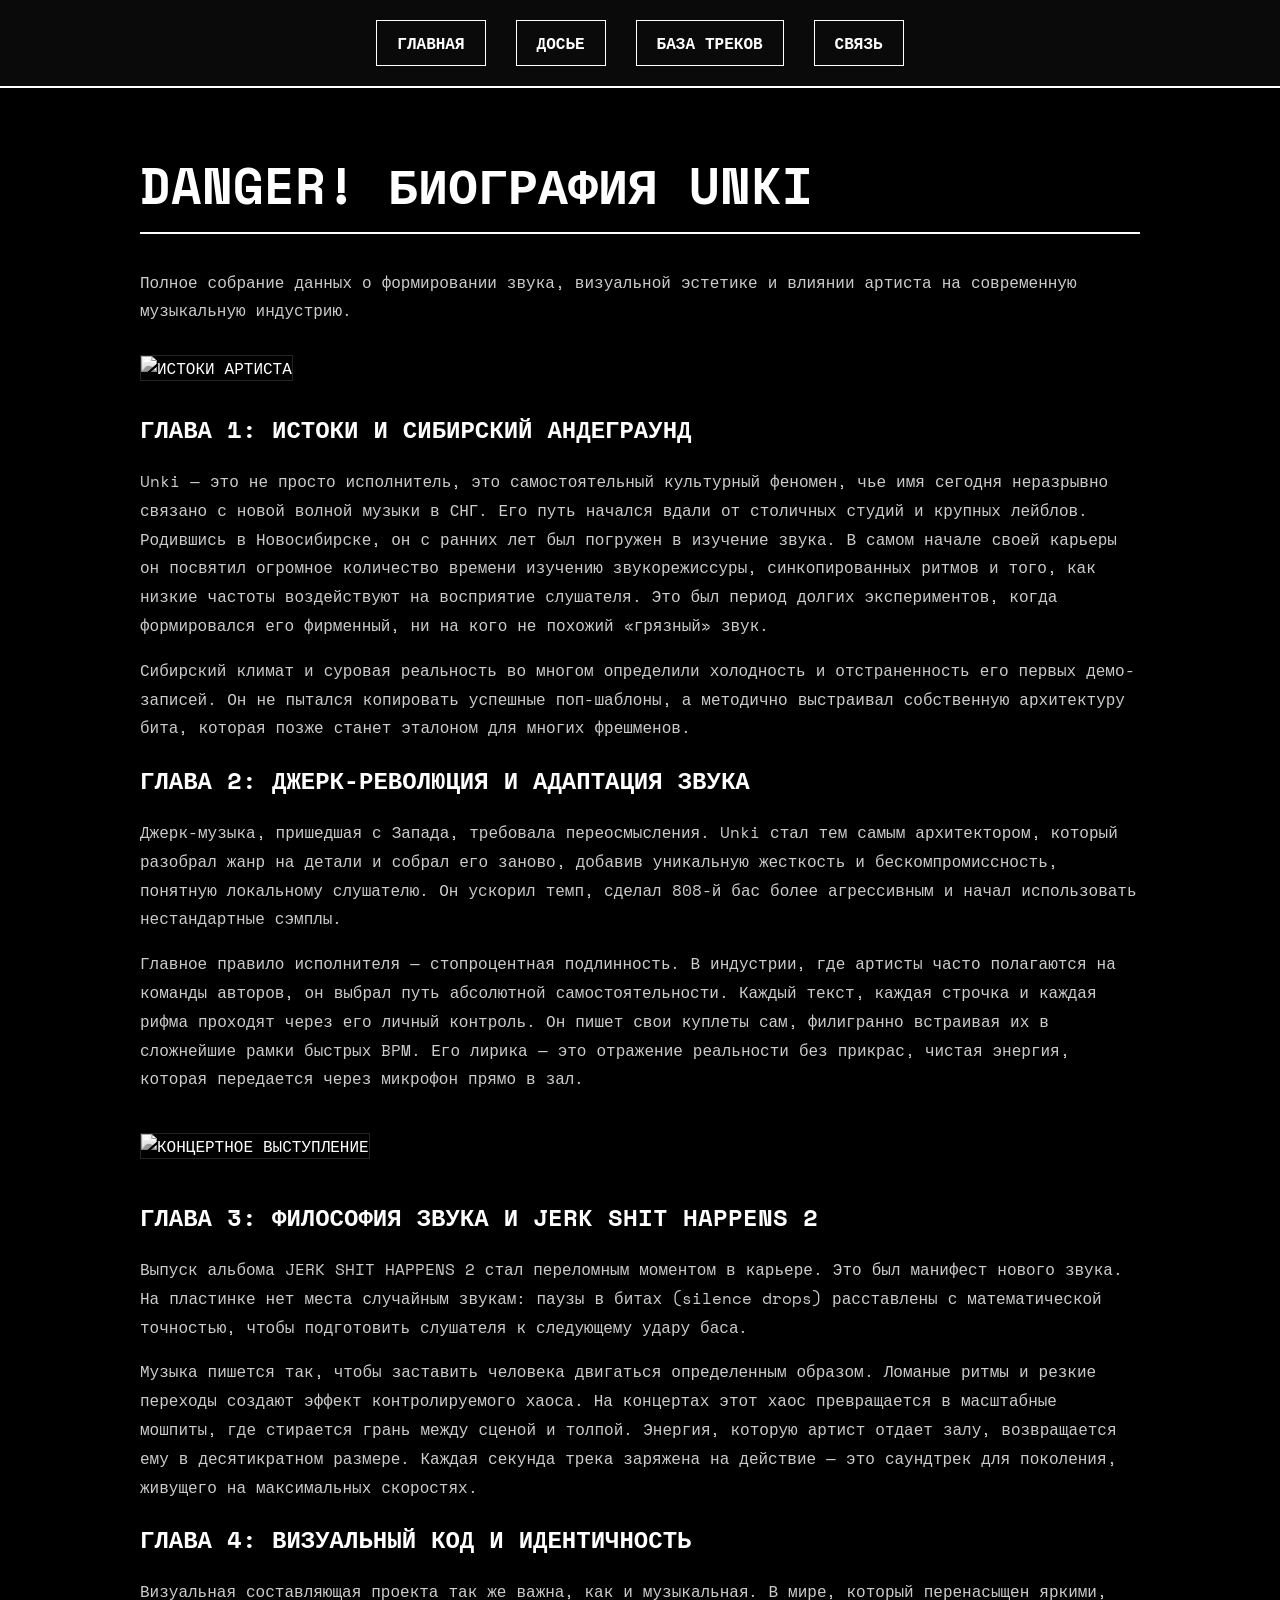
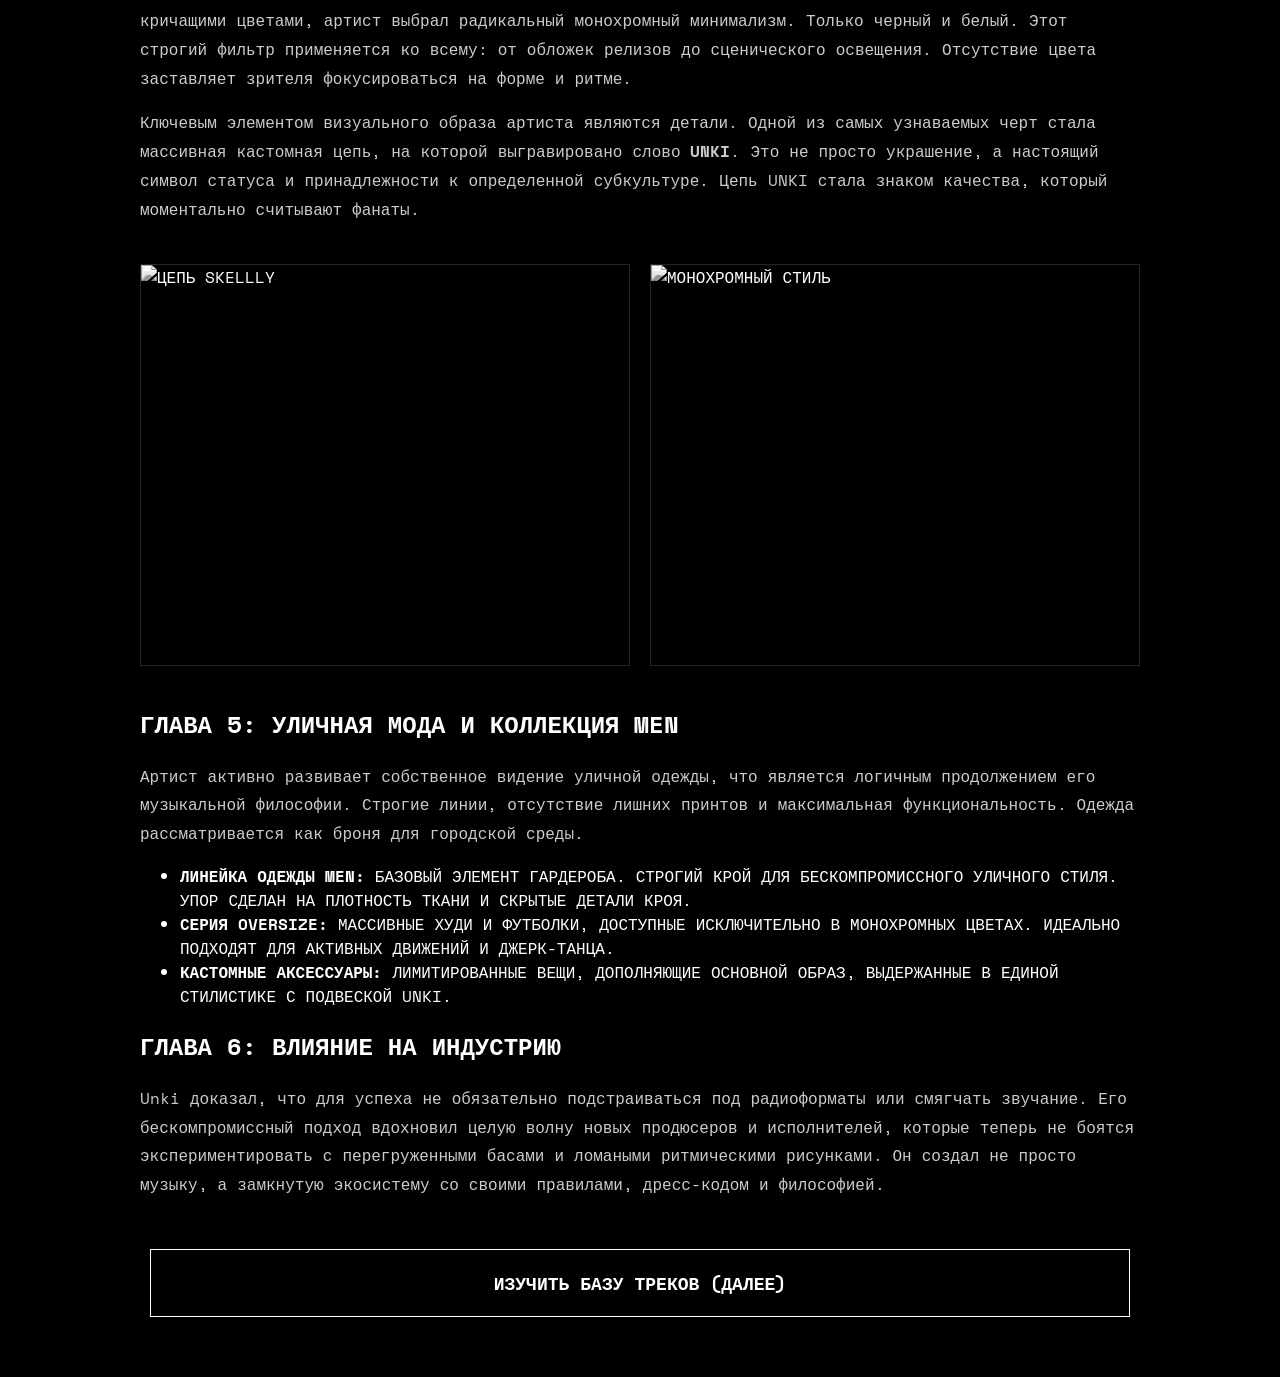
==== bio.html @ b831f55c "Add files via upload" ====
<!DOCTYPE html>
<html lang="ru">
<head>
    <meta charset="UTF-8">
    <title>UNKI - Полное Досье</title>
    <link rel="stylesheet" href="style.css">
</head>
<body>

    <div class="menu">
        <a href="index.html" class="button">Главная</a>
        <a href="bio.html" class="button">Досье</a>
        <a href="tracks.html" class="button">База треков</a>
        <a href="contacts.html" class="button">Связь</a>
    </div>

    <div class="container">
        <h1>DANGER! БИОГРАФИЯ UNKI</h1>
        <p>Полное собрание данных о формировании звука, визуальной эстетике и влиянии артиста на современную музыкальную индустрию.</p>
        
        <div style="margin: 30px 0;">
            <img src="images/unkimen.jpg" alt="Истоки артиста">
        </div>

        <h2>Глава 1: Истоки и Сибирский Андеграунд</h2>
        <p>Unki — это не просто исполнитель, это самостоятельный культурный феномен, чье имя сегодня неразрывно связано с новой волной музыки в СНГ. Его путь начался вдали от столичных студий и крупных лейблов. Родившись в Новосибирске, он с ранних лет был погружен в изучение звука. В самом начале своей карьеры он посвятил огромное количество времени изучению звукорежиссуры, синкопированных ритмов и того, как низкие частоты воздействуют на восприятие слушателя. Это был период долгих экспериментов, когда формировался его фирменный, ни на кого не похожий «грязный» звук.</p>
        <p>Сибирский климат и суровая реальность во многом определили холодность и отстраненность его первых демо-записей. Он не пытался копировать успешные поп-шаблоны, а методично выстраивал собственную архитектуру бита, которая позже станет эталоном для многих фрешменов.</p>

        <h2>Глава 2: Джерк-Революция и Адаптация Звука</h2>
        <p>Джерк-музыка, пришедшая с Запада, требовала переосмысления. Unki стал тем самым архитектором, который разобрал жанр на детали и собрал его заново, добавив уникальную жесткость и бескомпромиссность, понятную локальному слушателю. Он ускорил темп, сделал 808-й бас более агрессивным и начал использовать нестандартные сэмплы.</p>
        <p>Главное правило исполнителя — стопроцентная подлинность. В индустрии, где артисты часто полагаются на команды авторов, он выбрал путь абсолютной самостоятельности. Каждый текст, каждая строчка и каждая рифма проходят через его личный контроль. Он пишет свои куплеты сам, филигранно встраивая их в сложнейшие рамки быстрых BPM. Его лирика — это отражение реальности без прикрас, чистая энергия, которая передается через микрофон прямо в зал.</p>

        <div style="margin: 40px 0;">
            <img src="images/Unki1.png" alt="Концертное выступление">
        </div>

        <h2>Глава 3: Философия Звука и JERK SHIT HAPPENS 2</h2>
        <p>Выпуск альбома JERK SHIT HAPPENS 2 стал переломным моментом в карьере. Это был манифест нового звука. На пластинке нет места случайным звукам: паузы в битах (silence drops) расставлены с математической точностью, чтобы подготовить слушателя к следующему удару баса.</p>
        <p>Музыка пишется так, чтобы заставить человека двигаться определенным образом. Ломаные ритмы и резкие переходы создают эффект контролируемого хаоса. На концертах этот хаос превращается в масштабные мошпиты, где стирается грань между сценой и толпой. Энергия, которую артист отдает залу, возвращается ему в десятикратном размере. Каждая секунда трека заряжена на действие — это саундтрек для поколения, живущего на максимальных скоростях.</p>

        <h2>Глава 4: Визуальный Код и Идентичность</h2>
        <p>Визуальная составляющая проекта так же важна, как и музыкальная. В мире, который перенасыщен яркими, кричащими цветами, артист выбрал радикальный монохромный минимализм. Только черный и белый. Этот строгий фильтр применяется ко всему: от обложек релизов до сценического освещения. Отсутствие цвета заставляет зрителя фокусироваться на форме и ритме.</p>
        <p>Ключевым элементом визуального образа артиста являются детали. Одной из самых узнаваемых черт стала массивная кастомная цепь, на которой выгравировано слово <strong>UNKI</strong>. Это не просто украшение, а настоящий символ статуса и принадлежности к определенной субкультуре. Цепь UNKI стала знаком качества, который моментально считывают фанаты.</p>

        <div style="display: flex; gap: 20px; margin: 40px 0;">
            <img src="images/Unki2.jpg" alt="Цепь skellly" style="flex: 1; object-fit: cover; height: 400px;">
            <img src="images/Unki3.jpg" alt="Монохромный стиль" style="flex: 1; object-fit: cover; height: 400px;">
        </div>

        <h2>Глава 5: Уличная Мода и Коллекция men</h2>
        <p>Артист активно развивает собственное видение уличной одежды, что является логичным продолжением его музыкальной философии. Строгие линии, отсутствие лишних принтов и максимальная функциональность. Одежда рассматривается как броня для городской среды.</p>
        <ul>
            <li><strong>Линейка одежды men:</strong> Базовый элемент гардероба. Строгий крой для бескомпромиссного уличного стиля. Упор сделан на плотность ткани и скрытые детали кроя.</li>
            <li><strong>Серия OVERSIZE:</strong> Массивные худи и футболки, доступные исключительно в монохромных цветах. Идеально подходят для активных движений и джерк-танца.</li>
            <li><strong>Кастомные аксессуары:</strong> Лимитированные вещи, дополняющие основной образ, выдержанные в единой стилистике с подвеской unki.</li>
        </ul>

        <h2>Глава 6: Влияние на Индустрию</h2>
        <p>Unki доказал, что для успеха не обязательно подстраиваться под радиоформаты или смягчать звучание. Его бескомпромиссный подход вдохновил целую волну новых продюсеров и исполнителей, которые теперь не боятся экспериментировать с перегруженными басами и ломаными ритмическими рисунками. Он создал не просто музыку, а замкнутую экосистему со своими правилами, дресс-кодом и философией.</p>

        <a href="tracks.html" class="button" style="display: block; text-align: center; margin-top: 50px; padding: 20px; font-size: 18px;">ИЗУЧИТЬ БАЗУ ТРЕКОВ (ДАЛЕЕ)</a>
    </div>

</body>
</html>
---- style.css ----
@import url('https://fonts.googleapis.com/css2?family=Space+Mono:ital,wght@0,400;0,700;1,400&display=swap');

/* Глобальные настройки */
body {
    background-color: #000000;
    color: #ffffff;
    font-family: 'Space Mono', monospace;
    margin: 0;
    padding: 0;
    text-transform: uppercase;
    /* Скрываем горизонтальную прокрутку из-за анимаций */
    overflow-x: hidden; 
}

/* Навигация (меню) - теперь прилипает ниже заголовка */
.menu {
    background-color: #0a0a0a;
    border-bottom: 2px solid #ffffff;
    padding: 20px;
    text-align: center;
    position: sticky;
    top: 0;
    z-index: 100;
}

.button {
    background-color: transparent;
    color: #ffffff;
    border: 1px solid #ffffff;
    padding: 10px 20px;
    text-decoration: none;
    margin: 0 10px;
    font-weight: bold;
    display: inline-block;
    transition: all 0.3s ease;
    cursor: pointer;
    font-family: 'Space Mono', monospace;
}

.button:hover {
    background-color: #ffffff;
    color: #000000;
    transform: scale(1.05);
}

/* Контейнеры для контента */
.container {
    max-width: 1000px;
    margin: 40px auto;
    padding: 20px;
}

/* ========================================= */
/* НОВЫЕ СТИЛИ ДЛЯ АНИМИРОВАННОГО ЗАГОЛОВКА */
/* ========================================= */

/* Секция огромного заголовка на главной */
.hero-header {
    width: 100%;
    text-align: center;
    padding: 80px 0 40px 0; /* Отступы сверху и снизу */
    background: #000;
    position: relative;
    overflow: hidden;
}

/* Базовый стиль огромного заголовка */
.glitch-title {
    font-family: 'Space Mono', monospace;
    color: #fff;
    /* Огромный размер, масштабируемый в зависимости от ширины экрана */
    font-size: 18vw; 
    font-weight: 900;
    position: relative;
    letter-spacing: -0.05em;
    margin: 0;
    display: inline-block;
    /* Постоянная анимация пульсации и сдвига */
    animation: glitch-skew 1s infinite linear alternate-reverse;
}

/* Псевдоэлементы для создания эффекта сбоя и расслоения */
.glitch-title::before, .glitch-title::after {
    content: attr(data-text); /* Берет текст из HTML атрибута data-text */
    position: absolute;
    top: 0;
    left: 0;
    width: 100%;
    height: 100%;
    opacity: 0.8;
}

/* Безумная анимация хроматической аберрации (сдвига слоев) */
.glitch-title::before {
    animation: glitch-anim-1 2.5s infinite linear alternate-reverse;
    text-shadow: -3px 0 #888; /* Сдвиг серого слоя влево */
    clip-path: polygon(0 0, 100% 0, 100% 33%, 0 33%); /* Видима только верхняя треть */
    left: 3px;
}

.glitch-title::after {
    animation: glitch-anim-2 3.5s infinite linear alternate-reverse;
    text-shadow: 3px 0 #fff; /* Сдвиг белого слоя вправо */
    clip-path: polygon(0 67%, 100% 67%, 100% 100%, 0 100%); /* Видима только нижняя треть */
    left: -3px;
}

/* --- Определение ключевых кадров анимаций --- */

/* Анимация сдвига основного текста */
@keyframes glitch-skew {
    0% { transform: skew(0deg); }
    10% { transform: skew(0deg); }
    11% { transform: skew(-3deg) scaleY(1.1); }
    12% { transform: skew(0deg); }
    50% { transform: skew(0deg); }
    51% { transform: skew(4deg) scaleX(0.9); }
    52% { transform: skew(0deg); }
    100% { transform: skew(0deg); }
}

/* Анимация быстрого мерцания clip-path для верхнего слоя */
@keyframes glitch-anim-1 {
    0% { clip-path: polygon(0 20%, 100% 20%, 100% 20%, 0 20%); }
    5% { clip-path: polygon(0 0, 100% 0, 100% 33%, 0 33%); }
    10% { clip-path: polygon(0 10%, 100% 10%, 100% 40%, 0 40%); }
    15% { clip-path: polygon(0 50%, 100% 50%, 100% 60%, 0 60%); }
    /* ... быстрое мерцание продолжается ... */
    100% { clip-path: polygon(0 0, 100% 0, 100% 33%, 0 33%); }
}

/* Анимация быстрого мерцания clip-path для нижнего слоя */
@keyframes glitch-anim-2 {
    0% { clip-path: polygon(0 80%, 100% 80%, 100% 80%, 0 80%); }
    5% { clip-path: polygon(0 67%, 100% 67%, 100% 100%, 0 100%); }
    10% { clip-path: polygon(0 60%, 100% 60%, 100% 90%, 0 90%); }
    15% { clip-path: polygon(0 40%, 100% 40%, 100% 50%, 0 50%); }
    /* ... быстрое мерцание продолжается ... */
    100% { clip-path: polygon(0 67%, 100% 67%, 100% 100%, 0 100%); }
}

/* ========================================= */
/* КОНЕЦ НОВЫХ СТИЛЕЙ */
/* ========================================= */

/* Остальные существующие стили заголовков (используются на других страницах) */
h1 {
    font-size: 50px;
    border-bottom: 2px solid #fff;
    padding-bottom: 10px;
    margin-top: 0;
}

/* Обычный glitch на hover для заголовков на других страницах */
@keyframes normal-glitch {
    0% { text-shadow: 2px 0 #fff, -2px 0 #333; }
    50% { text-shadow: -2px 0 #fff, 2px 0 #333; }
    100% { text-shadow: 2px 0 #fff, -2px 0 #333; }
}

h1:hover {
    animation: normal-glitch 0.2s infinite;
}

p {
    font-size: 16px;
    line-height: 1.8;
    color: #cccccc;
    text-transform: none;
}

img {
    max-width: 100%;
    border: 1px solid #333;
    filter: grayscale(100%) contrast(120%);
    transition: 0.5s;
}

img:hover {
    filter: grayscale(100%) contrast(150%) brightness(1.2);
}

table {
    width: 100%;
    border-collapse: collapse;
    margin-top: 30px;
}

th, td {
    border: 1px solid #333;
    padding: 15px;
    text-align: left;
    font-family: 'Space Mono', monospace;
}

th {
    background-color: #ffffff;
    color: #000000;
}

tr:hover td {
    background-color: #111111;
}

input, textarea {
    width: 100%;
    padding: 15px;
    background: #050505;
    border: 1px solid #555;
    color: #fff;
    margin-bottom: 20px;
    font-family: 'Space Mono', monospace;
    box-sizing: border-box;
}

input:focus, textarea:focus {
    border-color: #fff;
    outline: none;
}
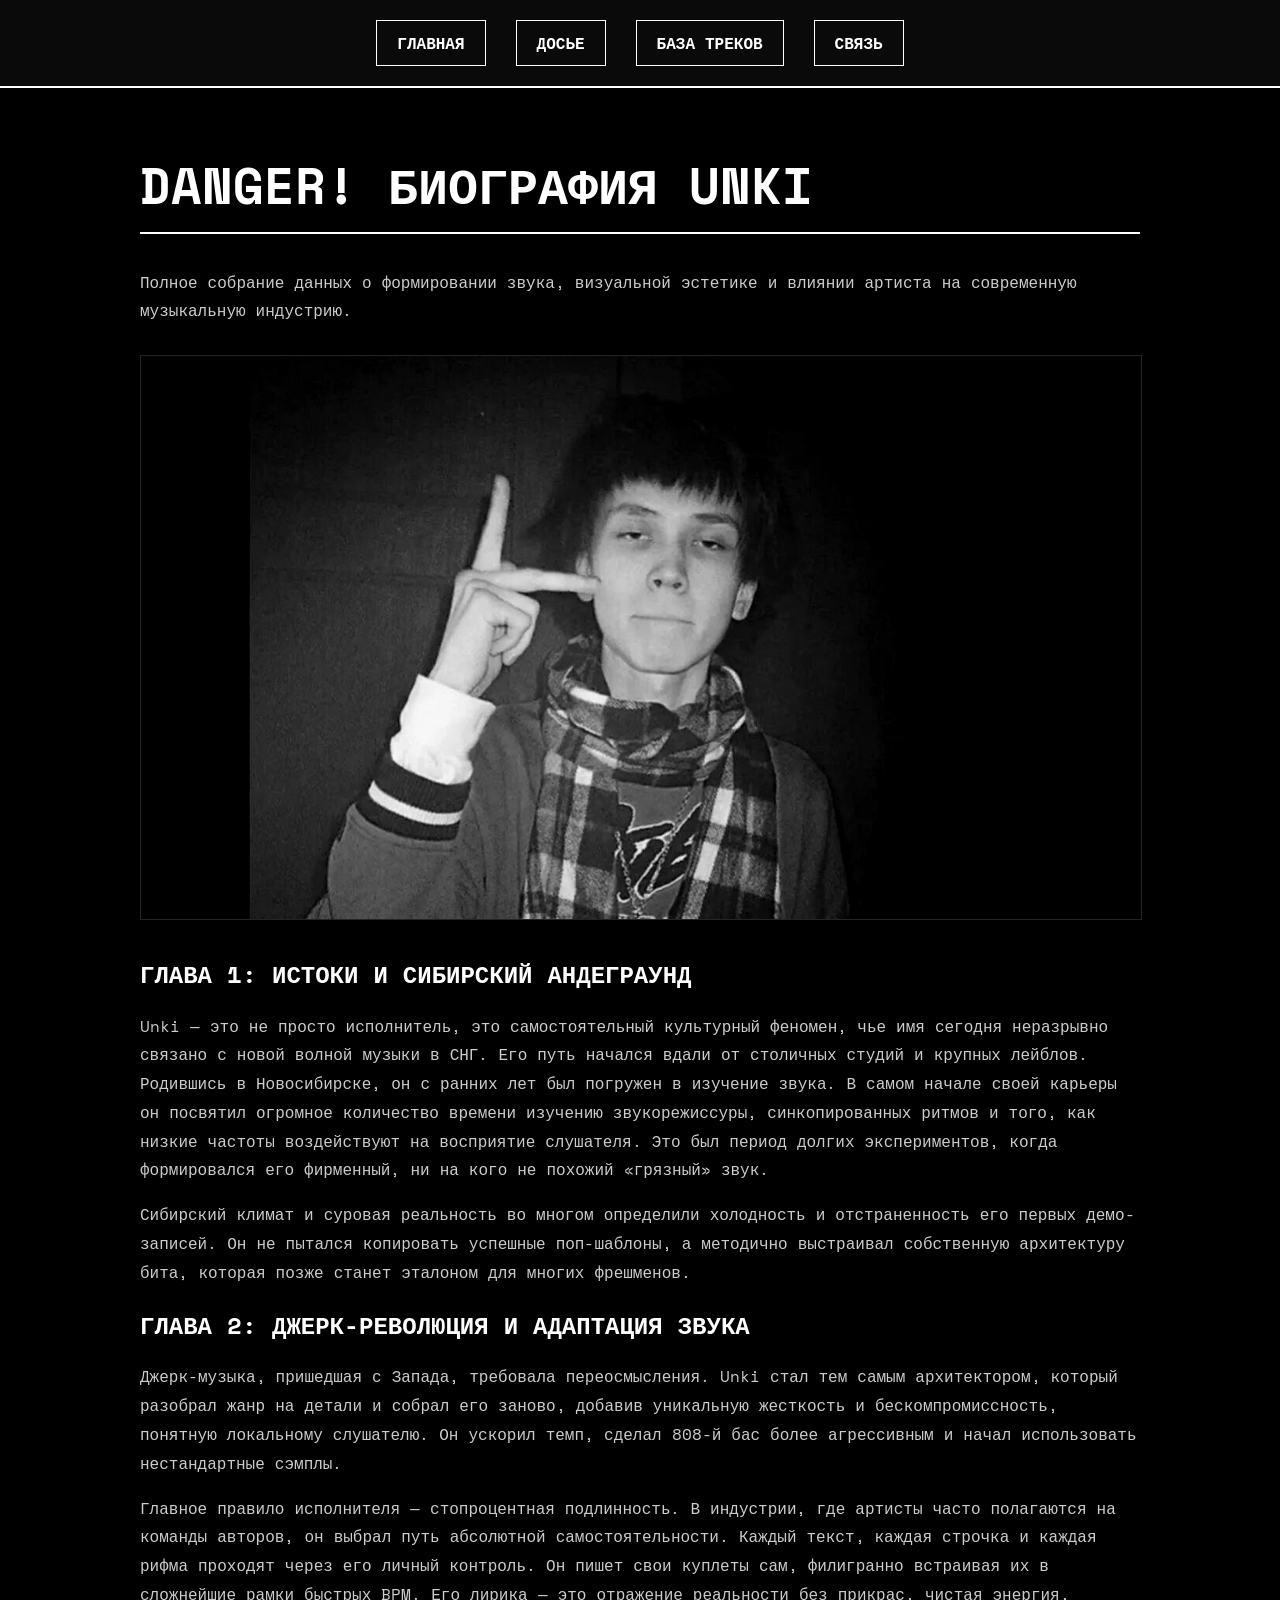
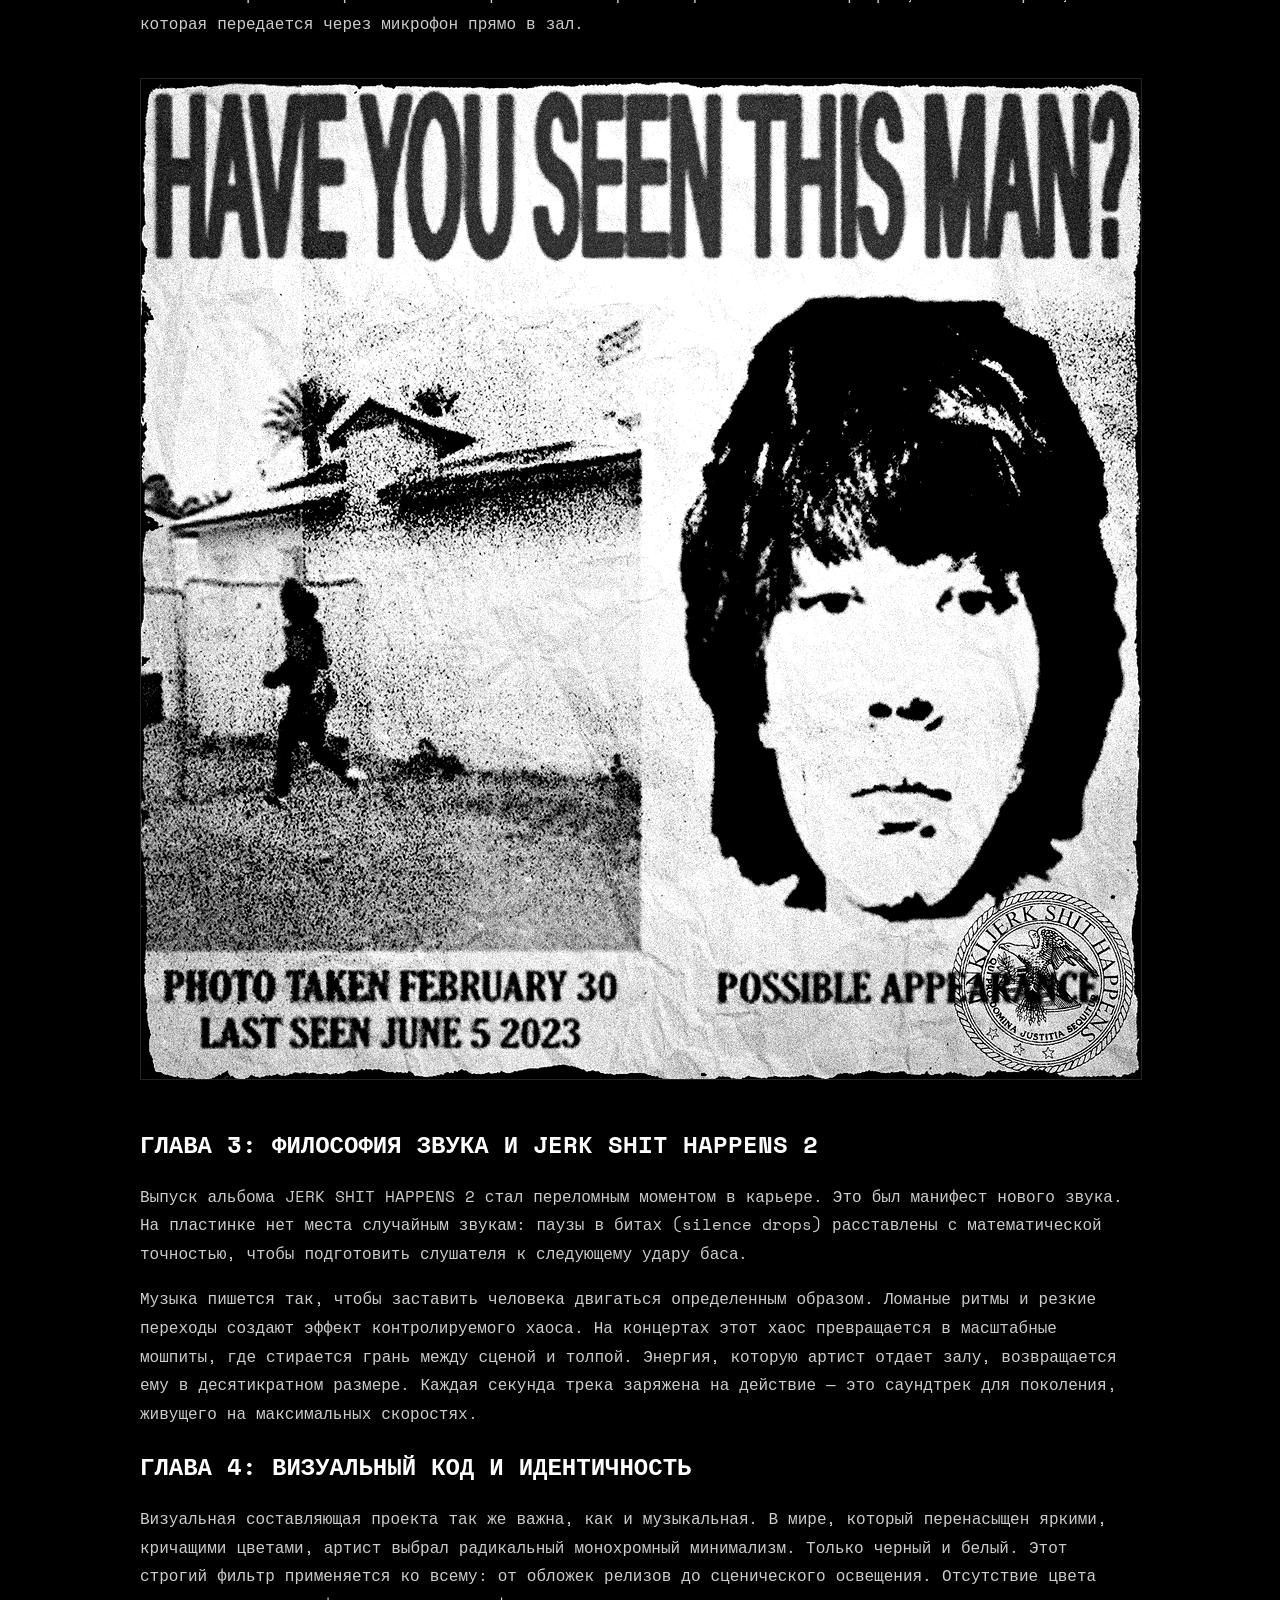
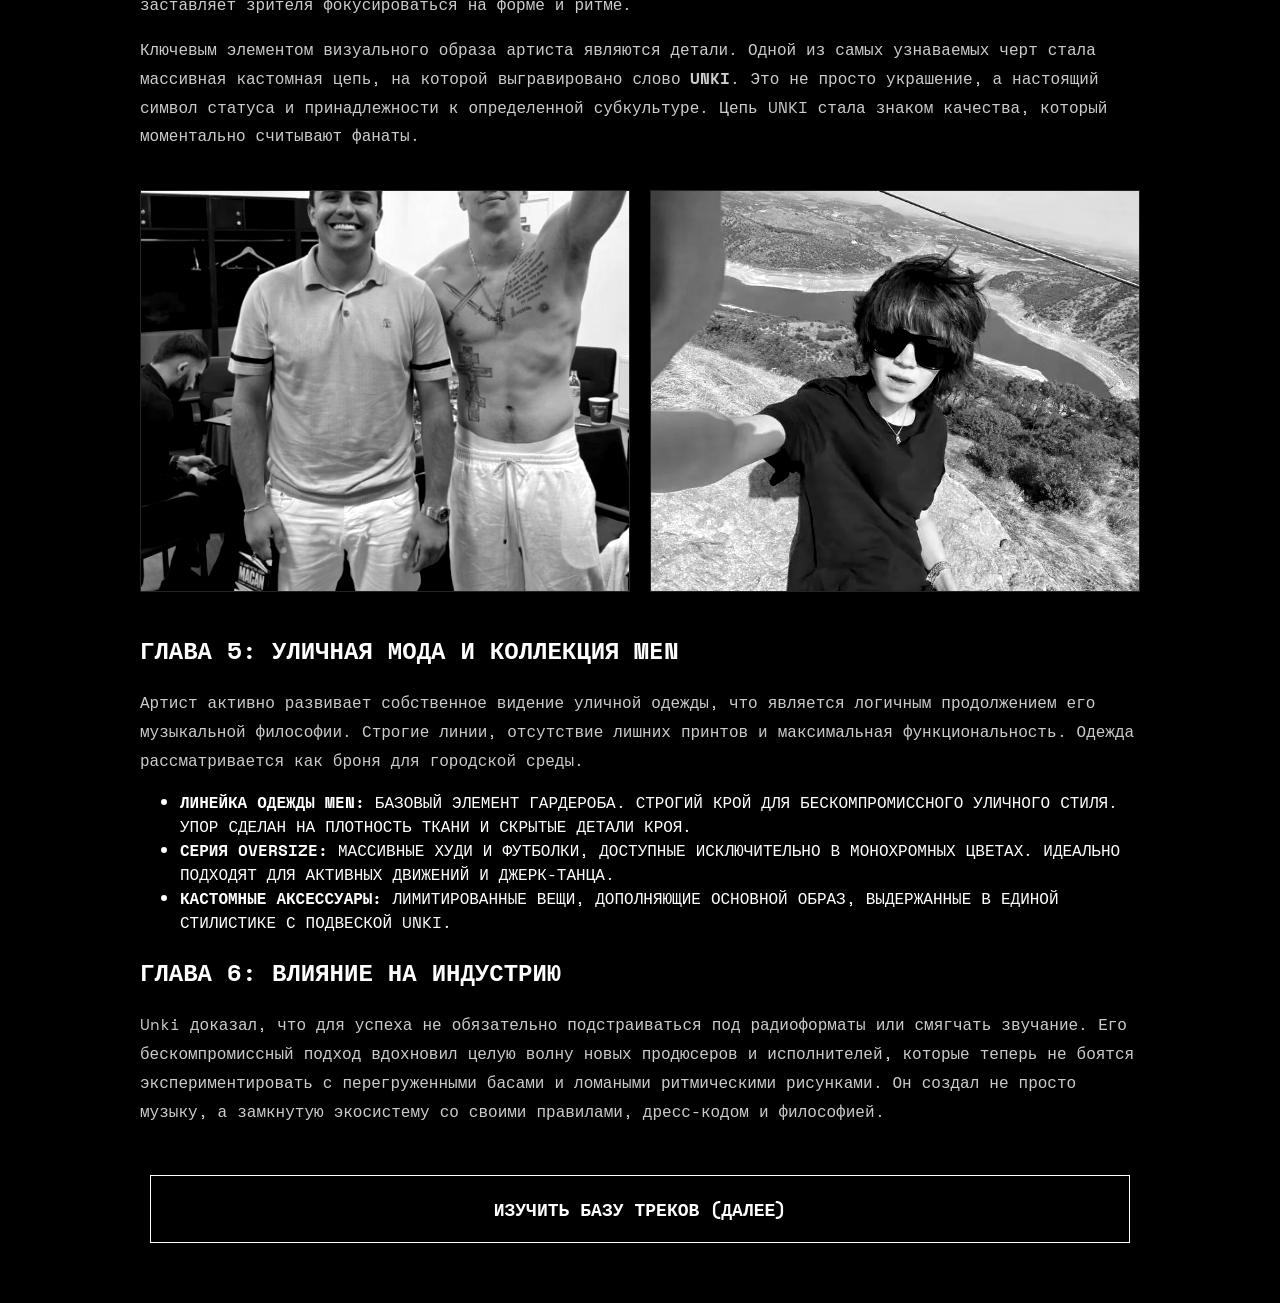
==== commit 269bd9d3: "Update bio.html" ====
--- a/bio.html
+++ b/bio.html
@@ -19,7 +19,7 @@
         <p>Полное собрание данных о формировании звука, визуальной эстетике и влиянии артиста на современную музыкальную индустрию.</p>
         
         <div style="margin: 30px 0;">
-            <img src="images/unkimen.jpg" alt="Истоки артиста">
+            <img src="unkimen.jpg" alt="Истоки артиста">
         </div>
 
         <h2>Глава 1: Истоки и Сибирский Андеграунд</h2>
@@ -31,7 +31,7 @@
         <p>Главное правило исполнителя — стопроцентная подлинность. В индустрии, где артисты часто полагаются на команды авторов, он выбрал путь абсолютной самостоятельности. Каждый текст, каждая строчка и каждая рифма проходят через его личный контроль. Он пишет свои куплеты сам, филигранно встраивая их в сложнейшие рамки быстрых BPM. Его лирика — это отражение реальности без прикрас, чистая энергия, которая передается через микрофон прямо в зал.</p>
 
         <div style="margin: 40px 0;">
-            <img src="images/Unki1.png" alt="Концертное выступление">
+            <img src="Unki1.png" alt="Концертное выступление">
         </div>
 
         <h2>Глава 3: Философия Звука и JERK SHIT HAPPENS 2</h2>
@@ -43,8 +43,8 @@
         <p>Ключевым элементом визуального образа артиста являются детали. Одной из самых узнаваемых черт стала массивная кастомная цепь, на которой выгравировано слово <strong>UNKI</strong>. Это не просто украшение, а настоящий символ статуса и принадлежности к определенной субкультуре. Цепь UNKI стала знаком качества, который моментально считывают фанаты.</p>
 
         <div style="display: flex; gap: 20px; margin: 40px 0;">
-            <img src="images/Unki2.jpg" alt="Цепь skellly" style="flex: 1; object-fit: cover; height: 400px;">
-            <img src="images/Unki3.jpg" alt="Монохромный стиль" style="flex: 1; object-fit: cover; height: 400px;">
+            <img src="Unki2.jpg" alt="Цепь skellly" style="flex: 1; object-fit: cover; height: 400px;">
+            <img src="Unki3.jpg" alt="Монохромный стиль" style="flex: 1; object-fit: cover; height: 400px;">
         </div>
 
         <h2>Глава 5: Уличная Мода и Коллекция men</h2>
@@ -62,4 +62,4 @@
     </div>
 
 </body>
-</html>+</html>
